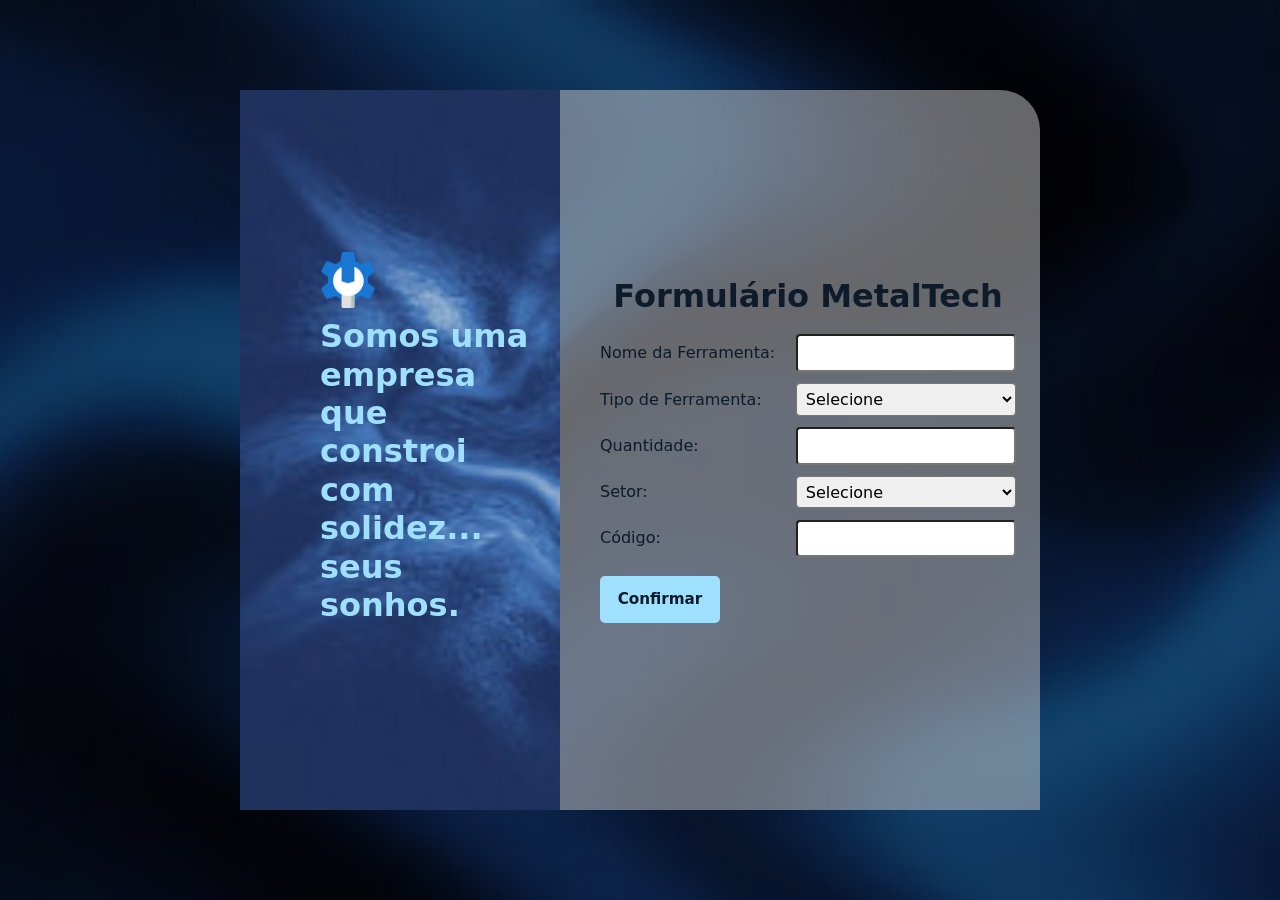
==== form.html @ d863cfc9 "UPDT_Finalização prévia do layout form.html" ====
<!DOCTYPE html>
<html lang="pt-br">
<head>
    <meta charset="UTF-8">
    <meta name="viewport" content="width=device-width, initial-scale=1.0">
    <link rel="stylesheet" href="style/style_form.css">
    <link rel="shortcut icon" href="assets/icones/icon.png" type="image/x-icon">
    <title>MetalTech</title>
    <link href="https://cdn.jsdelivr.net/npm/bootstrap@5.3.3/dist/css/bootstrap.min.css" rel="stylesheet"
        integrity="sha384-QWTKZyjpPEjISv5WaRU9OFeRpok6YctnYmDr5pNlyT2bRjXh0JMhjY6hW+ALEwIH" crossorigin="anonymous" />
</head>

<body>
    <main>
        <div class="global-container">
            <section class="info-container">
                <h2 class="info-title">Formulário MetalTech</h2>
                <label class="info_text-pri" for="nm-tool">Nome da Ferramenta:
                    <input class="info__form-text_pri" type="text" id="nm-tool" name="nm-tool" autocomplete="off">
                </label>

                <label class="info_text-sec" for="tipos">Tipo de Ferramenta:
                    <select name="tipos" id="tipos">
                        <option selected disabled>Selecione</option>
                        <option value="manual">Manual</option>
                        <option value="corte-e-usinagem">Corte e Usinagem</option>
                        <option value="corte">Corte</option>
                        <option value="aco">Aço</option>
                    </select>
                </label>

                <label class="info_text-terc">Quantidade:
                    <input class="info__form-text_terc" type="text" autocomplete="off">
                </label>

                <label class="info_text-quart" for="setores">Setor:
                    <select name="setores" id="setores">
                        <option selected disabled>Selecione</option>
                        <option value="automotivo">Automotivo</option>
                        <option value="construcao-civil">Construção Civil</option>
                        <option value="metal-mecanico">Metalmecânico</option>
                        <option value="eletro-eletronica">Eletroeletrônica</option>
                    </select>
                </label>
                <label class="info_text-quint">Código:
                    <input class="info__form-text_quint" type="text" autocomplete="off">
                </label>
                <button type="submit" class="info__btn-confirm">Confirmar</button>
            </section>

            <aside class="description-container">
                <a href="index.html" class="text-decoration-none">
                <img src="assets/icones/logo.png">
                </a>
                <h2 class="decription__text">Somos uma empresa que constroi com solidez...<br>seus sonhos.</h2>
            </aside>

        </div>
    </main>
</body>
---- style/style_form.css ----
@import url(layout/layout_form.css);
@import url(layout/global_form.css);
@import url(layout/section_form.css);
@import url(layout/aside_form.css)
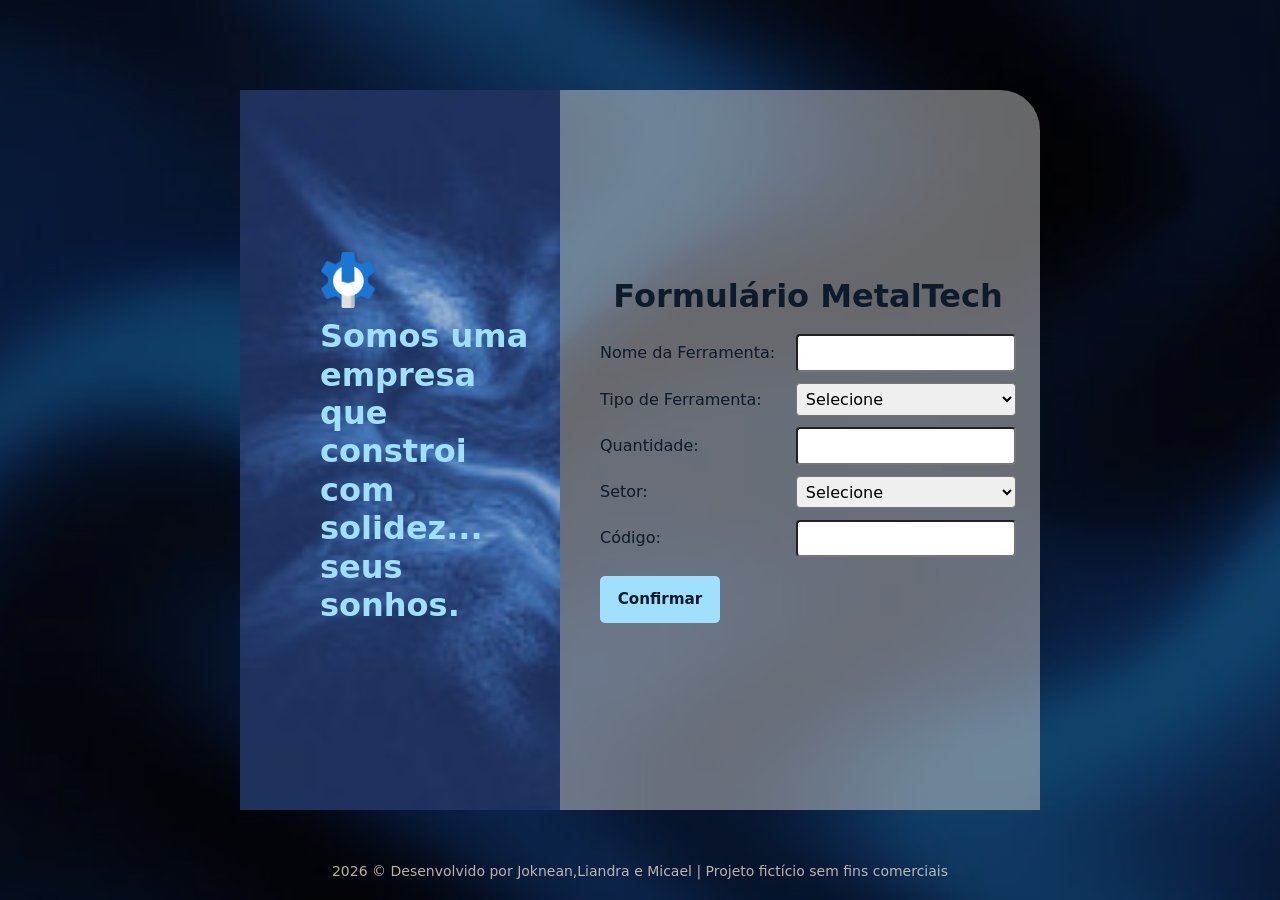
==== commit b5b3e815: "UPDT_Criação footer no form.html" ====
--- a/form.html
+++ b/form.html
@@ -1,5 +1,6 @@
 <!DOCTYPE html>
 <html lang="pt-br">
+
 <head>
     <meta charset="UTF-8">
     <meta name="viewport" content="width=device-width, initial-scale=1.0">
@@ -50,11 +51,19 @@
 
             <aside class="description-container">
                 <a href="index.html" class="text-decoration-none">
-                <img src="assets/icones/logo.png">
+                    <img src="assets/icones/logo.png">
                 </a>
                 <h2 class="decription__text">Somos uma empresa que constroi com solidez...<br>seus sonhos.</h2>
             </aside>
 
+            <footer>
+                <div id="footer_Total">
+                    <h3>
+                        2026 © Desenvolvido por Joknean,Liandra e Micael | Projeto
+                        fictício sem fins comerciais
+                    </h3>
+                </div>
+            </footer>
         </div>
     </main>
 </body>
